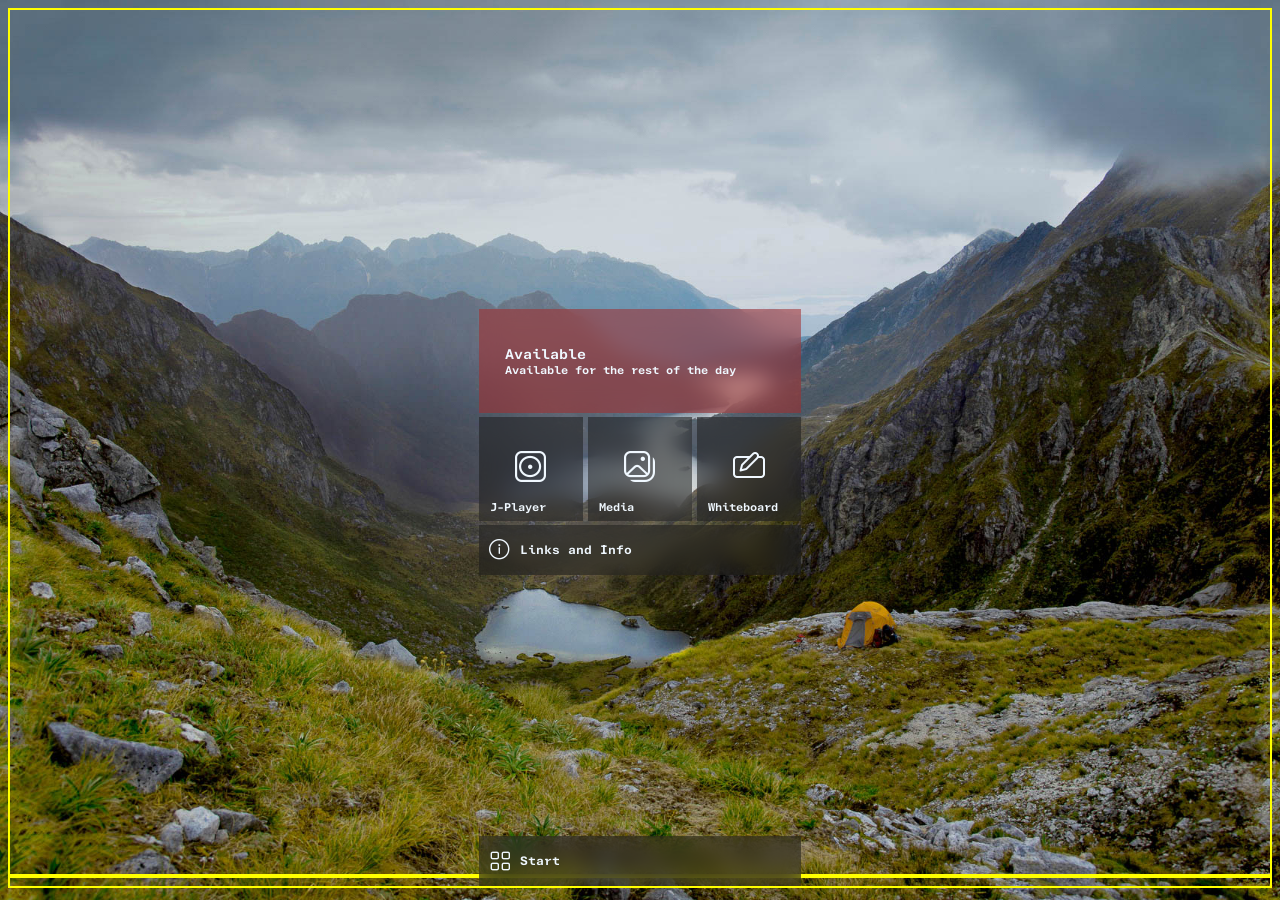
==== index.html @ c1113f8c "a" ====
<!DOCTYPE html>
<html lang="en">
  <head>
    <link rel="stylesheet" href="style.css" />
    <meta charset="UTF-8">
    <meta name="viewport" content="width=device-width, initial-scale=1.0">
    <meta http-equiv="X-UA-Compatible" content="IE=edge">
    <title>J-hub</title>
    <link rel="icon" type="image/x-icon" href="Imgs/Hub-Components/web-icon/J-hub.ico"
  </head>


<body>


<maindesktop>
<!-- I want to make a note here. -->

<div> <!-- CENTER MENU STARTS -->

  <mainmenu> <!-- FIRST ROW -->
    <div>
      <button class="available-button">

        <div class="bold-fonts-1">
          Available
         </div>
        <div class="bold-fonts-2">
          Available for the rest of the day
         </div>
      </button>
    </div>
  </mainmenu>

  <mainmenu> <!-- SECOND ROW -->
    <div>
      <button class="linkage1-button">
        <div class="mid-icon2">
          &#xE93c;
        </div>

        <div class="bt-left-fonts-1">
          J-Player
        </div>
      </button>
      
      <button class="linkage1-button">
        <div class="mid-icon2">
          &#xE158;
        </div>

        <div class="bt-left-fonts-1">
          Media
        </div>
      </button>

      <button class="linkage1-button">
        <div class="mid-icon1">
          &#xE929;
        </div>

        <div class="bt-left-fonts-1">
          Whiteboard
        </div>
      </button>
    </div>
  </mainmenu>

  <mainmenu> <!-- THIRD ROW -->
    <div>
      <button class="dev-button">
        <div class="flex-nextto">
          <c class="left-icon1">
            &#xE946;
          </c>
          <c class="bt-left-fonts-2">
            Links and Info
          </c>
        </div>
      </button>
    </div>
  </mainmenu>

</div> <!-- CENTER MENU ENDS -->

</maindesktop>

<!-- ~~~TESTING AREA (UNRELEASED FEATURES)~~~ -->
  <div>
<taskbar-main> <!-- THIRD ROW -->
    <div>
      <button class="dev-button">
        <div class="flex-nextto">
          <c class="left-icon1">
            &#xe8a9;
          </c>
          <c class="bt-left-fonts-2">
            Start
          </c>
        </div>
      </button>
    </div>
  </taskbar-main>
  </div>

<!-- ~~~TESTING AREA (UNRELEASED FEATURES)~~~ -->

</script>

</body>



</html>
---- style.css ----
@font-face {
  font-family: "aptos";
  src: url(Fonts/aptosmono-sbold.ttf);
}
  @font-face {
    font-family: "fun";
    src: url(Fonts/CartoonFun.ttf);
  }
@font-face {
  font-family: "segoe-ficons";
  src: url(Fonts/SegoeFIcons.ttf);
}

/* --FONTS section ^^^above^^^ --*/

  .flex-nextto{
    display: flex;
  }

/* --GENERAL STUFF ^^^above^^^ --*/
  .bold-fonts-1 {
    /*border: 2px solid yellow; /*--For Border-Testing--*/
    font-family: "aptos";
    font-size: 15px;
    text-align: left;
    margin-left: 20px;
  }
  .bold-fonts-2 {
    /*border: 2px solid yellow; /*--For Border-Testing--*/
    font-family: "aptos";
    font-size: 12px;
    text-align: left;
    margin-left: 20px;
  }
  .mid-icon1 {
    /*border: 2px solid yellow; /*--For Border-Testing--*/
    display:flex;
    justify-content: center;
    align-items: end;
    height:60px;

    font-family: "segoe-ficons";
    font-size: 32px 
  }
  .mid-icon2 { /*BIGGER SIZE*/
    /*border: 2px solid yellow; /*--For Border-Testing--*/
    display:flex;
    justify-content: center;
    align-items: end;
    height:60px;

    font-family: "segoe-ficons";
    font-size: 35px
  }
  .left-icon1 { 
    /*border: 2px solid yellow; /*--For Border-Testing--*/
    display: flex;
    width: 30px;
    height: 44px;
    justify-content: center;
    align-items: center;

    font-family: "segoe-ficons";
    font-size: 22px;
  }

  .bt-left-fonts-1 {
    /*border: 2px solid yellow; /*--For Border-Testing--*/
    display:flex;
    justify-content: flex-start;
    align-items: end;
    height: 30px;

    font-family: "aptos";
    font-size: 12px;
    text-align: left;
    margin-left: 5px;
  }
  .bt-left-fonts-2 {
    /*border: 2px solid yellow; /*--For Border-Testing--*/
    display: flex;
    height: 44px;
    justify-content: left;
    align-items: center;

    font-family: "aptos";
    font-size: 13px;
    text-align: left;
    margin-left: 5px;
  }

/* BUTTONS vvv --*/
  .available-button {
    backdrop-filter: blur(10px);
    background-color: rgba(165, 42, 42, 0.524);
    color: aliceblue;
    text-align: center;
    border: none;
    height: 104px;
    width: 322px;
    margin-bottom: 4px;
  }

  .linkage1-button {
    backdrop-filter: blur(10px);
    background-color: rgba(28, 28, 28, 0.524);
    color: aliceblue;
    text-align: left;
    margin-right: 1px;
    border: none;
    height: 104px;
    width: 104px;
    cursor: pointer;
    margin-bottom: 4px;
    
  }

  .dev-button {
    backdrop-filter: blur(10px);
    background-color: rgba(28, 28, 28, 0.524);
    color: aliceblue;
    border: none;
    height: 50px;
    width: 322px;

    cursor: pointer;
  }

/* --STYLE OF HTML ^^^above^^^ --*/

  test2 {
    font-family: "fun";
  }

  mainmenu {
    display: flex;
    justify-content: center;
    align-items: center;
  }

  taskbar-main {
    border: 2px solid yellow; /*--For Border-Testing--*/
    display: flex;
    justify-content: center;
    height: 0.9cqb;
    align-items: end;
  }
  maindesktop {
    border: 2px solid yellow; /*--For Border-Testing--*/
    display: flex;
    height: 96cqb;
    justify-content: center;
    align-items: center;
  }

/* --BACKGROUND vvv below vvv -- */
  body {
    background: url(Imgs/Wallpapers/Team10.jpg);
    background-repeat: no-repeat;
    background-position: center;
    background-attachment: fixed;
    background-size: cover;
  }
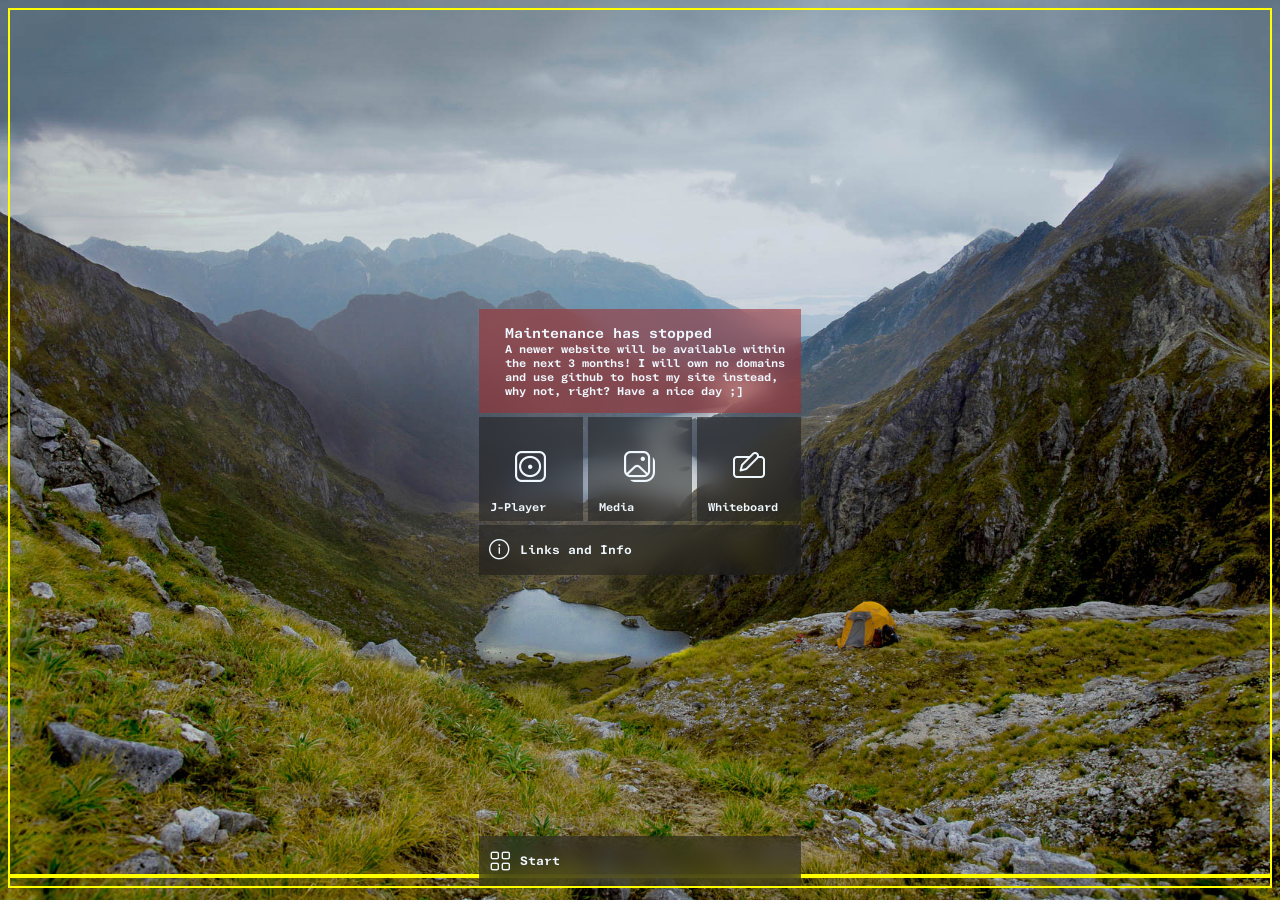
==== commit dc30a1ab: "small patch 12.4" ====
--- a/index.html
+++ b/index.html
@@ -5,8 +5,11 @@
     <meta charset="UTF-8">
     <meta name="viewport" content="width=device-width, initial-scale=1.0">
     <meta http-equiv="X-UA-Compatible" content="IE=edge">
+
     <title>J-hub</title>
-    <link rel="icon" type="image/x-icon" href="Imgs/Hub-Components/web-icon/J-hub.ico"
+    <link rel="icon" type="image/x-icon" href="./Imgs/Hub-Components/web-icon/J-hub.ico?v1"
+    <link rel="shortcut icon" type="image/x-icon" href="./Imgs/Hub-Components/web-icon/J-hub.ico?v1"
+
   </head>
 
 
@@ -23,10 +26,12 @@
       <button class="available-button">
 
         <div class="bold-fonts-1">
-          Available
+          Maintenance has stopped
          </div>
         <div class="bold-fonts-2">
-          Available for the rest of the day
+          A newer website will be available within the next 3 months!
+          I will own no domains and use github to host my site instead, why not, right?
+          Have a nice day ;]
          </div>
       </button>
     </div>
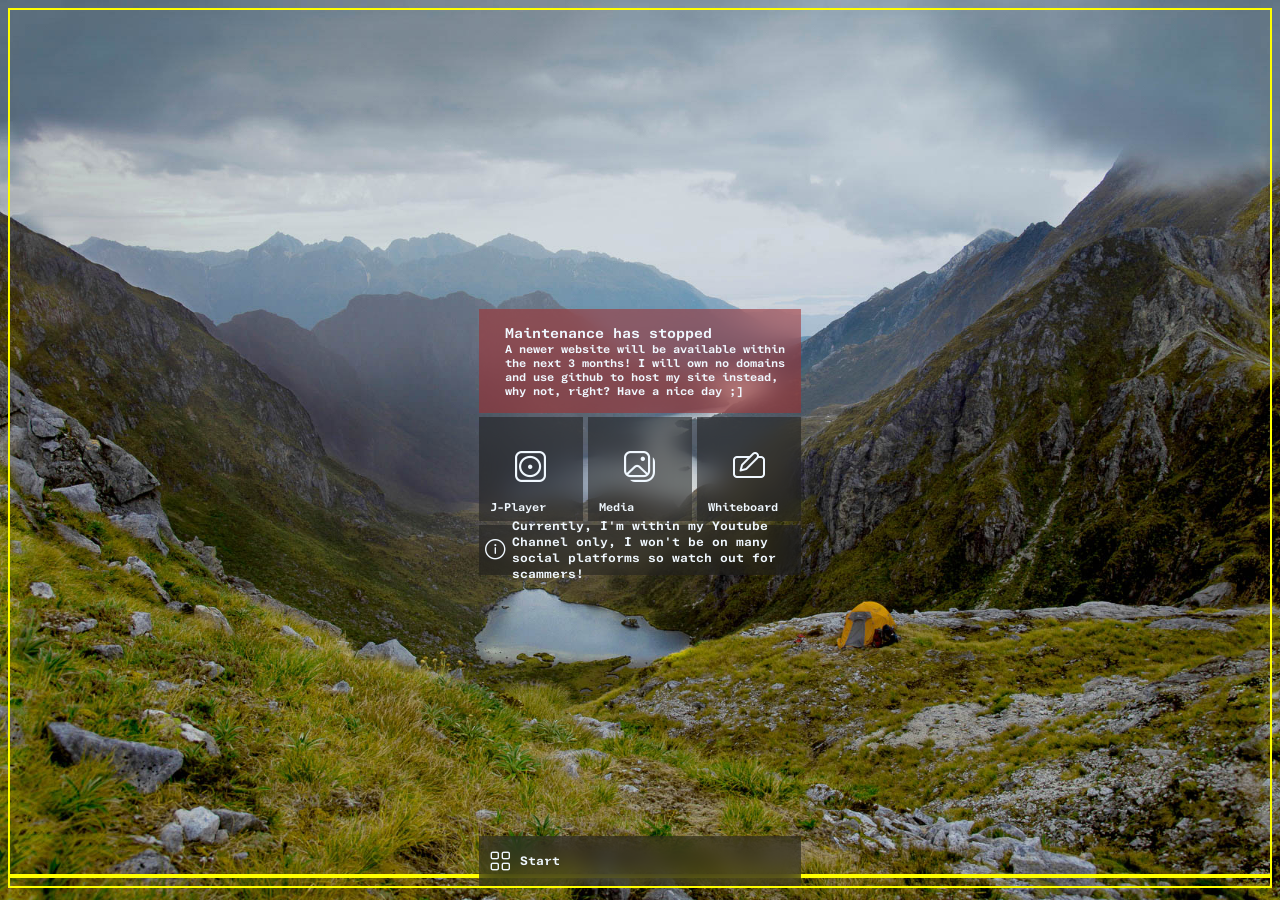
==== commit adc17c49: "Notice2" ====
--- a/index.html
+++ b/index.html
@@ -79,7 +79,7 @@
             &#xE946;
           </c>
           <c class="bt-left-fonts-2">
-            Links and Info
+            Currently, I'm within my Youtube Channel only, I won't be on many social platforms so watch out for scammers!
           </c>
         </div>
       </button>
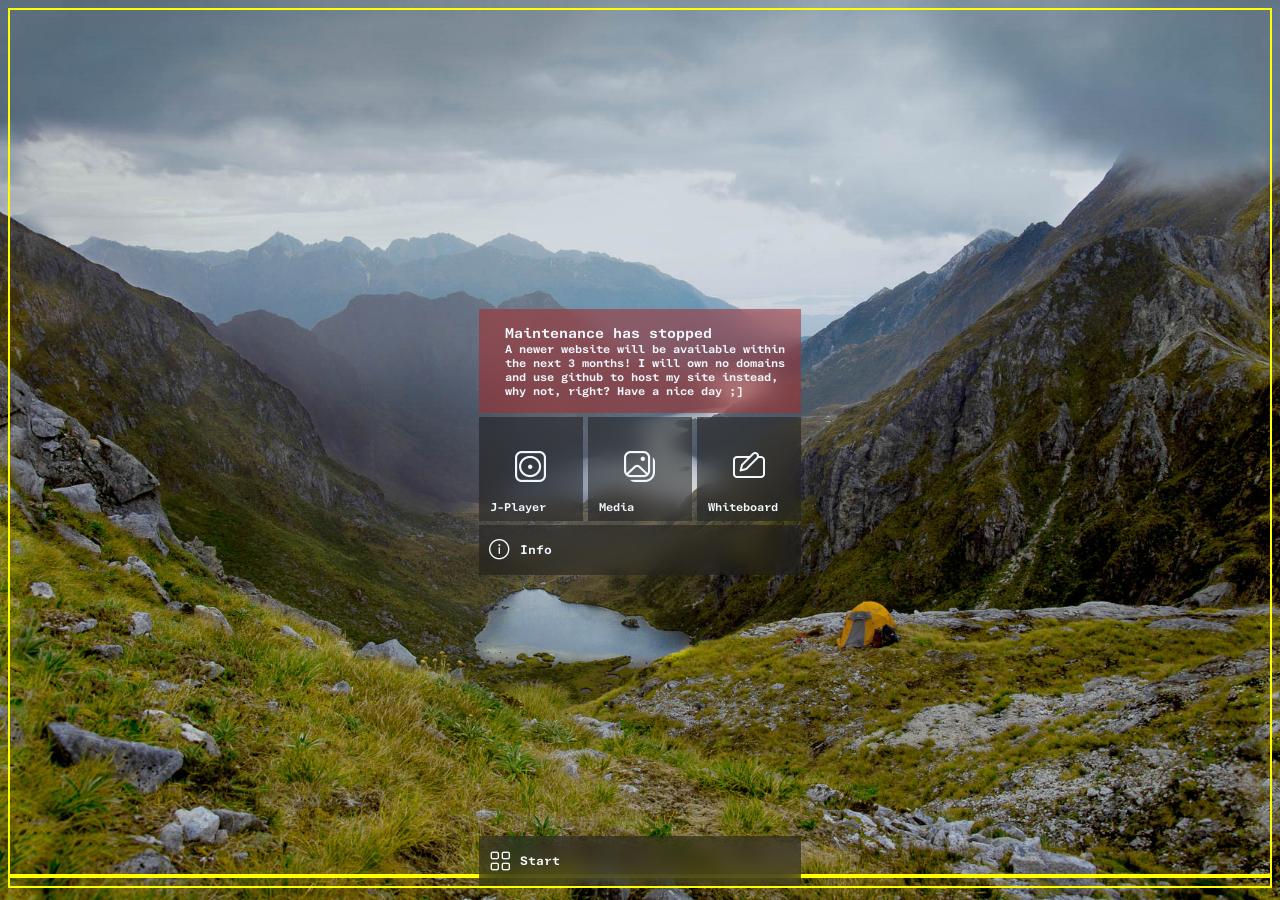
==== commit 6d17dd1b: "No" ====
--- a/index.html
+++ b/index.html
@@ -79,7 +79,7 @@
             &#xE946;
           </c>
           <c class="bt-left-fonts-2">
-            Currently, I'm within my Youtube Channel only, I won't be on many social platforms so watch out for scammers!
+            Info
           </c>
         </div>
       </button>
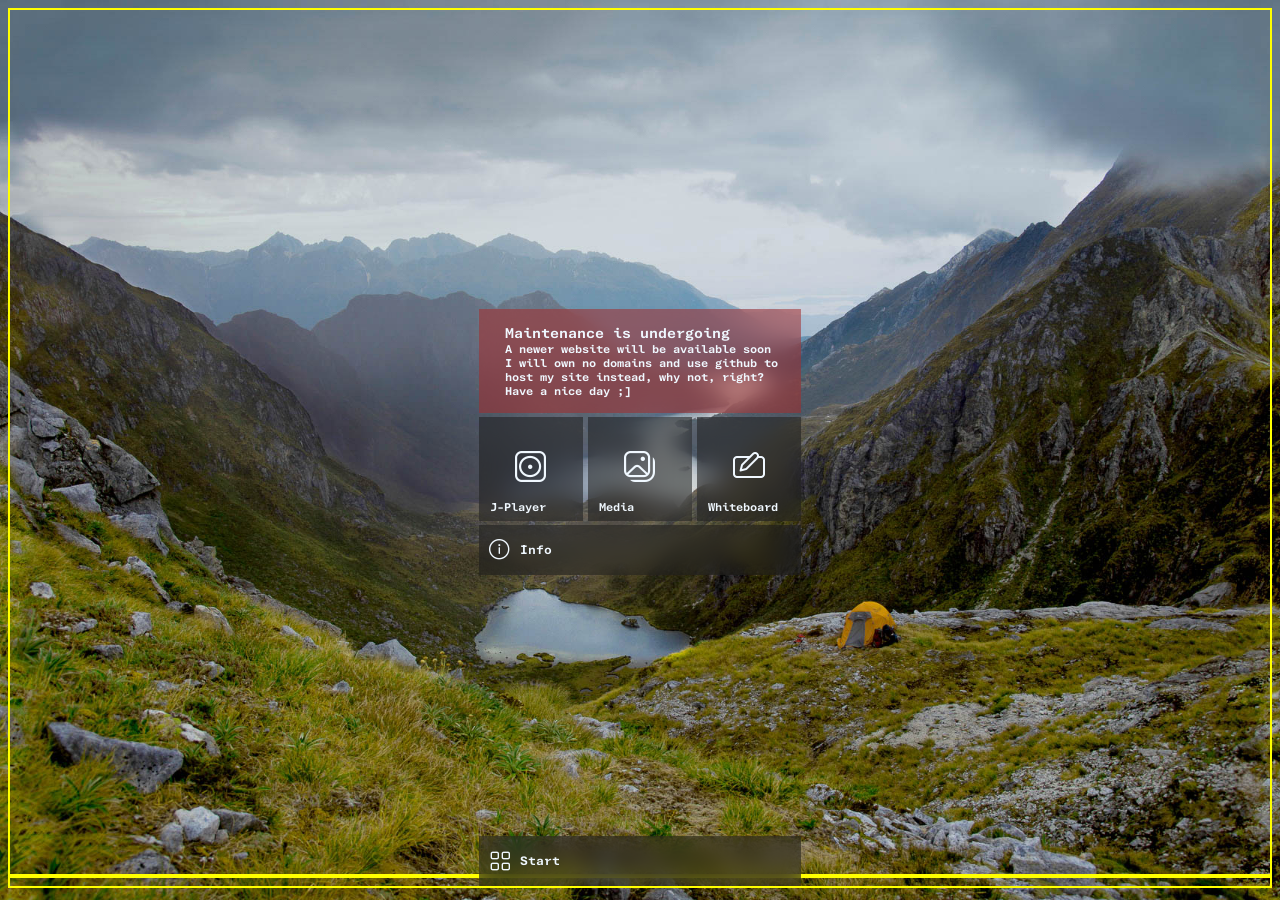
==== commit af34d74a: "No" ====
--- a/index.html
+++ b/index.html
@@ -26,11 +26,11 @@
       <button class="available-button">
 
         <div class="bold-fonts-1">
-          Maintenance has stopped
+          Maintenance is undergoing
          </div>
         <div class="bold-fonts-2">
-          A newer website will be available within the next 3 months!
-          I will own no domains and use github to host my site instead, why not, right?
+          A newer website will be available soon<br>
+          I will own no domains and use github to host my site instead, why not, right?<br>
           Have a nice day ;]
          </div>
       </button>
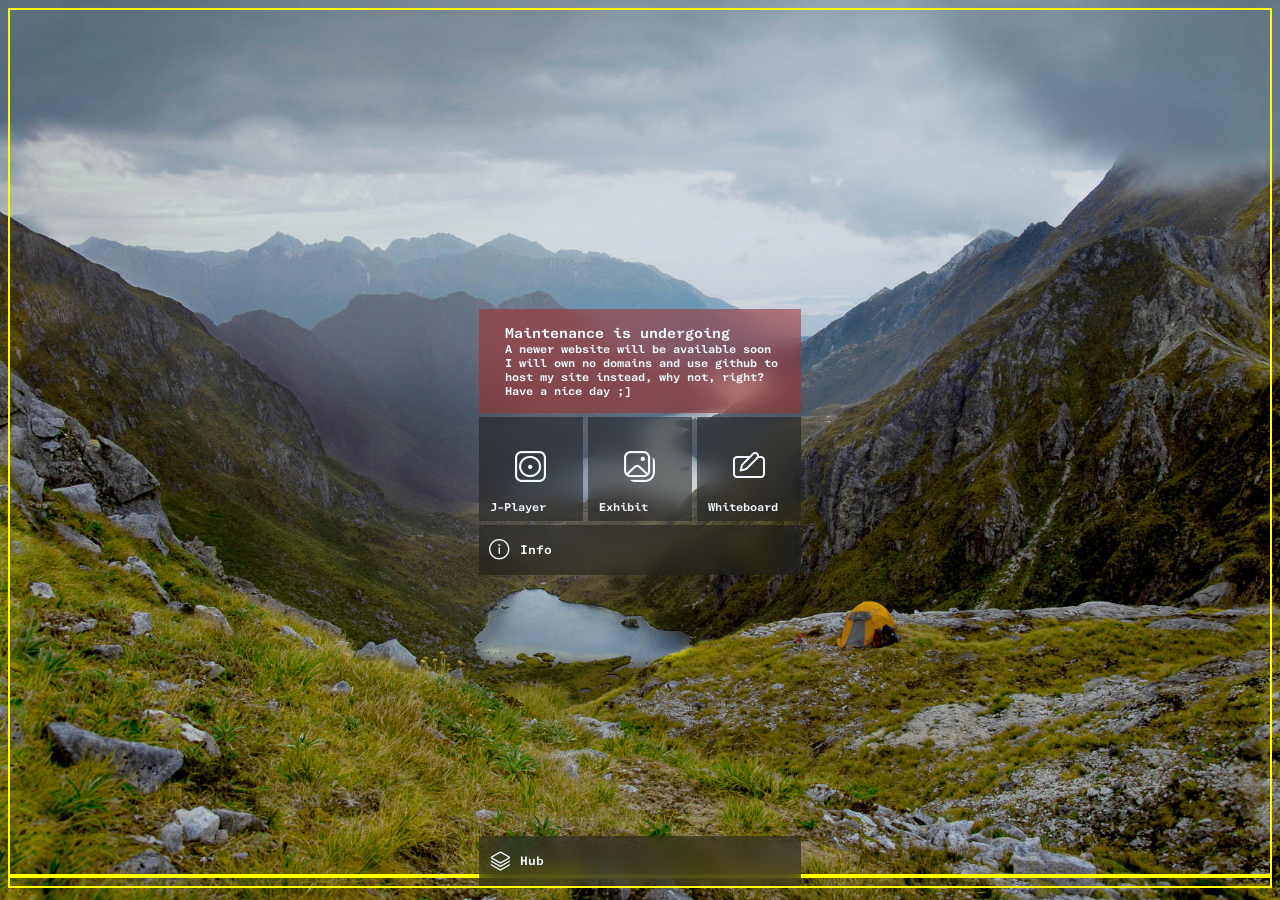
==== commit 8ab2b5f6: "No" ====
--- a/index.html
+++ b/index.html
@@ -55,7 +55,7 @@
         </div>
 
         <div class="bt-left-fonts-1">
-          Media
+          Exhibit
         </div>
       </button>
 
@@ -97,10 +97,10 @@
       <button class="dev-button">
         <div class="flex-nextto">
           <c class="left-icon1">
-            &#xe8a9;
+            &#xE81E;
           </c>
           <c class="bt-left-fonts-2">
-            Start
+            Hub
           </c>
         </div>
       </button>
